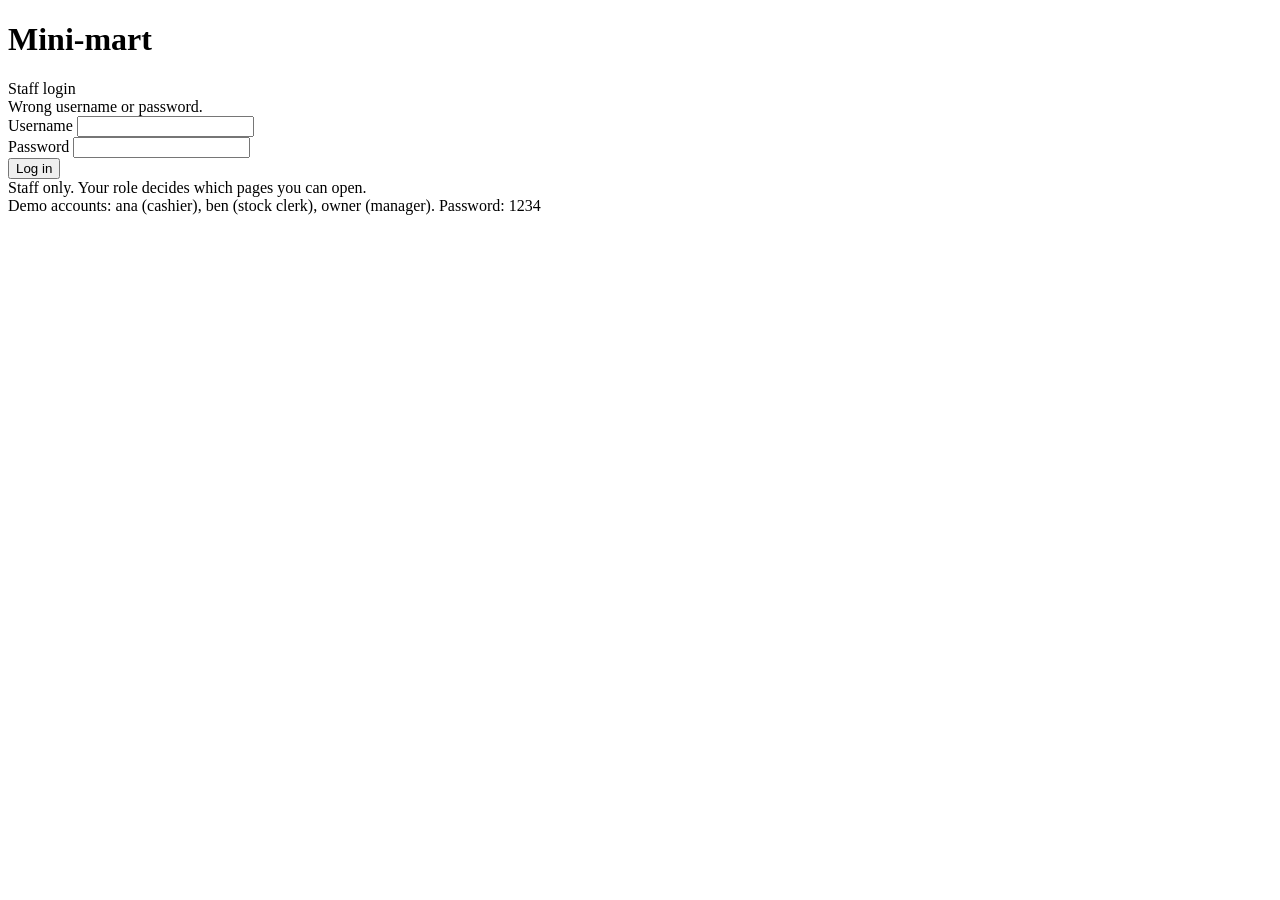
==== index.html @ 8ee6e0dc "2/3 Merged" ====
<!DOCTYPE html>
<html lang="en">
  <head>
    <meta charset="utf-8">
    <meta name="viewport" content="width=device-width, initial-scale=1">
    <link rel="stylesheet" href="css/style.css">
    <title>Log in · Mini-mart</title>
  </head>
  <body>
    <main class="login">
      <div class="card">
        <div>
          <h1>Mini-mart</h1>
          <div class="note">Staff login</div>
        </div>
        <!-- Error message (hidden until login fails) -->
        <div id="error" class="err" role="alert">Wrong username or password.</div>
        <div>
          <label class="lbl" for="username">Username</label>
          <input class="in" id="username" autocomplete="username">
        </div>
        <div>
          <label class="lbl" for="password">Password</label>
          <input class="in" id="password" type="password" autocomplete="current-password">
        </div>
        <button class="btn" id="login-button">Log in</button>
        <div class="note">Staff only. Your role decides which pages you can open.<br>Demo accounts: ana (cashier), ben (stock clerk), owner (manager). Password: 1234</div>
      </div>
    </main>
    <!-- Scripts -->
    <script src="js/data.js"></script>
    <script src="js/app.js"></script>
    <script src="js/login.js"></script>
  </body>
</html>
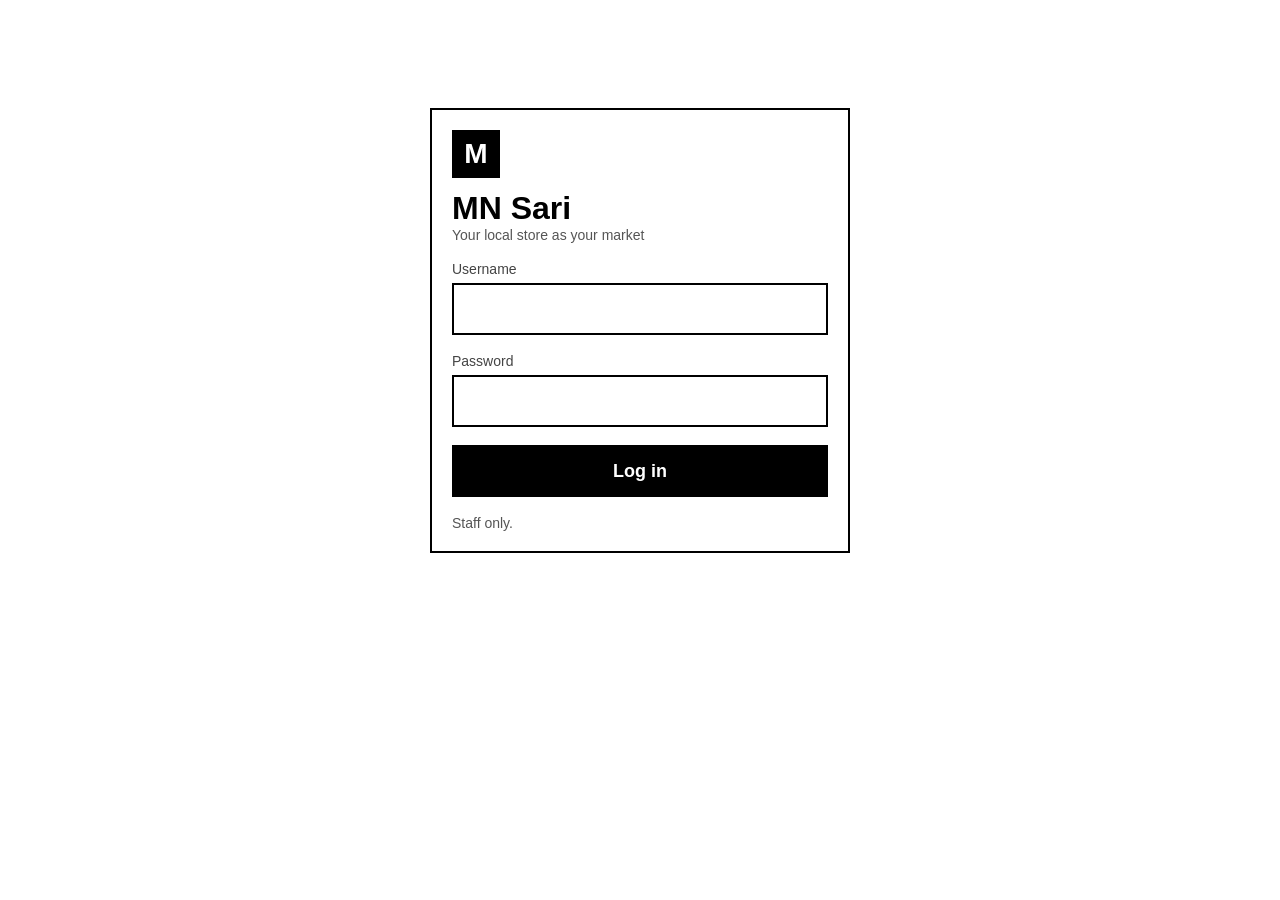
==== commit 5ef3ca39: "Merged ALL" ====
--- a/index.html
+++ b/index.html
@@ -10,8 +10,9 @@
     <main class="login">
       <div class="card">
         <div>
-          <h1>Mini-mart</h1>
-          <div class="note">Staff login</div>
+          <div class="logo" id="logo"></div>
+          <h1 id="store-name"></h1>
+          <div class="note" id="store-tagline"></div>
         </div>
         <!-- Error message (hidden until login fails) -->
         <div id="error" class="err" role="alert">Wrong username or password.</div>
@@ -24,7 +25,7 @@
           <input class="in" id="password" type="password" autocomplete="current-password">
         </div>
         <button class="btn" id="login-button">Log in</button>
-        <div class="note">Staff only. Your role decides which pages you can open.<br>Demo accounts: ana (cashier), ben (stock clerk), owner (manager). Password: 1234</div>
+        <div class="note">Staff only.</div>
       </div>
     </main>
     <!-- Scripts -->
@@ -32,4 +33,4 @@
     <script src="js/app.js"></script>
     <script src="js/login.js"></script>
   </body>
-</html>
+</html>
--- a/css/style.css
+++ b/css/style.css
@@ -0,0 +1,430 @@
+/* Black and white styles for every page */
+
+* {
+  box-sizing: border-box;
+}
+
+body {
+  margin: 0;
+  font-family: Helvetica,Arial,sans-serif;
+  color: #000;
+  background: #fff;
+  font-size: 17px;
+}
+
+a {
+  color: #000;
+}
+
+/* Menu bar */
+.nav {
+  display: flex;
+  align-items: center;
+  gap: 24px;
+  padding: 0 32px;
+  min-height: 64px;
+  border-bottom: 2px solid #000;
+  overflow-x: auto;
+  white-space: nowrap;
+}
+
+.nav a {
+  text-decoration: none;
+  padding: 21px 0;
+  font-size: 16px;
+}
+
+.nav a.on {
+  font-weight: 700;
+  border-bottom: 4px solid #000;
+}
+
+.nav .who {
+  margin-left: auto;
+  font-size: 15px;
+}
+
+.nav .who a {
+  margin-left: 10px;
+  text-decoration: underline;
+  padding: 0;
+}
+
+/* Page layout */
+.page {
+  max-width: 1200px;
+  margin: 0 auto;
+  padding: 32px 24px;
+  display: flex;
+  flex-direction: column;
+  gap: 28px;
+}
+
+.hdr {
+  display: flex;
+  justify-content: space-between;
+  align-items: center;
+  gap: 12px;
+  flex-wrap: wrap;
+}
+
+.hdr .acts {
+  display: flex;
+  gap: 12px;
+}
+
+h1 {
+  margin: 0;
+  font-size: 32px;
+}
+
+h2 {
+  margin: 0 0 12px;
+  font-size: 20px;
+}
+
+/* Buttons */
+.btn,
+.btn2 {
+  display: inline-flex;
+  align-items: center;
+  justify-content: center;
+  min-height: 52px;
+  padding: 0 24px;
+  font-size: 18px;
+  font-weight: 700;
+  border: 2px solid #000;
+  cursor: pointer;
+  text-decoration: none;
+  font-family: inherit;
+}
+
+.btn {
+  background: #000;
+  color: #fff;
+}
+
+.btn2 {
+  background: #fff;
+  color: #000;
+}
+
+.btn:focus-visible,
+.btn2:focus-visible,
+.in:focus-visible,
+a:focus-visible {
+  outline: 3px solid #000;
+  outline-offset: 3px;
+}
+
+/* Form fields */
+.in {
+  width: 100%;
+  min-height: 52px;
+  font-size: 18px;
+  padding: 0 14px;
+  border: 2px solid #000;
+  background: #fff;
+  font-family: inherit;
+}
+
+.lbl {
+  display: block;
+  font-size: 14px;
+  color: #444;
+  margin-bottom: 6px;
+}
+
+/* Cards and grids */
+.grid3 {
+  display: grid;
+  grid-template-columns: repeat(3,1fr);
+  gap: 20px;
+}
+
+.cols {
+  display: grid;
+  grid-template-columns: 1fr 1fr;
+  gap: 28px;
+}
+
+.card {
+  border: 2px solid #000;
+  padding: 20px;
+}
+
+.big {
+  font-size: 44px;
+  font-weight: 700;
+  margin-top: 6px;
+}
+
+.wrap {
+  overflow-x: auto;
+}
+
+/* Tables */
+.t {
+  width: 100%;
+  border-collapse: collapse;
+}
+
+.t th {
+  text-align: left;
+  border-bottom: 2px solid #000;
+  padding: 12px 8px;
+  font-size: 14px;
+}
+
+.t td {
+  padding: 14px 8px;
+  border-bottom: 1px solid #bbb;
+}
+
+/* Status badges */
+.b {
+  display: inline-block;
+  padding: 3px 10px;
+  border: 2px solid #000;
+  font-size: 13px;
+  font-weight: 700;
+}
+
+.low {
+  border-style: dashed;
+}
+
+.out {
+  background: #000;
+  color: #fff;
+}
+
+.ok {
+  border-color: #888;
+  color: #555;
+  font-weight: 400;
+}
+
+.empty {
+  padding: 20px 8px;
+  color: #555;
+}
+
+/* Login page */
+.login {
+  display: flex;
+  justify-content: center;
+  padding: 12vh 16px;
+}
+
+.login .card {
+  width: 100%;
+  max-width: 420px;
+  display: flex;
+  flex-direction: column;
+  gap: 18px;
+}
+
+.err {
+  color: #000;
+  font-weight: 700;
+  border: 2px solid #000;
+  padding: 10px;
+  display: none;
+}
+
+.note {
+  font-size: 14px;
+  color: #555;
+}
+
+/* Extra pieces for other pages */
+.btn-sm {
+  min-height: 40px;
+  padding: 0 16px;
+  font-size: 15px;
+}
+
+.btn-block {
+  width: 100%;
+}
+
+.right {
+  text-align: right;
+}
+
+.mb {
+  margin-bottom: 18px;
+}
+
+.sales-layout {
+  display: grid;
+  grid-template-columns: 1.35fr 1fr;
+  gap: 28px;
+  align-items: start;
+}
+
+.cart-row {
+  display: flex;
+  justify-content: space-between;
+  align-items: center;
+  gap: 12px;
+  padding: 12px 0;
+  border-bottom: 1px solid #bbb;
+}
+
+.cart-row-name {
+  cursor: pointer;
+}
+
+.cart-total-row {
+  display: flex;
+  justify-content: space-between;
+  align-items: center;
+  padding: 18px 0;
+  font-size: 24px;
+  font-weight: 700;
+}
+
+.cart-actions {
+  display: flex;
+  flex-direction: column;
+  gap: 10px;
+}
+
+.form-row {
+  display: grid;
+  grid-template-columns: repeat(3,1fr);
+  gap: 16px;
+  margin-bottom: 16px;
+}
+
+.form-row.end {
+  align-items: end;
+  margin-bottom: 0;
+}
+
+.field {
+  margin-bottom: 14px;
+}
+
+.status-msg {
+  margin-top: 12px;
+  font-size: 15px;
+  font-weight: 700;
+  min-height: 1.4em;
+}
+
+.tabs {
+  display: flex;
+  gap: 10px;
+  flex-wrap: wrap;
+}
+
+/* Store look: logo and greeting */
+
+.brand {
+  display: flex;
+  align-items: center;
+  gap: 10px;
+  font-size: 20px;
+}
+
+.logo {
+  display: inline-flex;
+  align-items: center;
+  justify-content: center;
+  width: 36px;
+  height: 36px;
+  background: #000;
+  color: #fff;
+  font-size: 20px;
+  font-weight: 700;
+}
+
+.login .logo {
+  width: 48px;
+  height: 48px;
+  margin-bottom: 12px;
+  font-size: 28px;
+}
+
+.sub {
+  margin: 6px 0 0;
+  color: #444;
+}
+
+/* Phones */
+@media (max-width: 800px) {
+  .grid3,
+  .cols,
+  .sales-layout,
+  .form-row {
+    grid-template-columns: 1fr;
+  }
+
+  .nav {
+    gap: 18px;
+    padding: 0 16px;
+  }
+
+  .page {
+    padding: 20px 16px;
+    gap: 22px;
+  }
+
+  h1 {
+    font-size: 28px;
+  }
+
+  .big {
+    font-size: 36px;
+  }
+
+  .card {
+    padding: 16px;
+  }
+
+  .hdr .acts {
+    width: 100%;
+  }
+
+  .hdr .acts .btn,
+  .hdr .acts .btn2 {
+    flex: 1;
+  }
+
+  .t th,
+  .t td {
+    padding: 10px 6px;
+  }
+
+  .t td {
+    font-size: 16px;
+  }
+
+  .wide {
+    min-width: 640px;
+  }
+
+  .cart-total-row {
+    font-size: 22px;
+  }
+
+  .login {
+    padding-top: 6vh;
+  }
+
+  input,
+  select,
+  textarea {
+    font-size: 16px !important;
+  }
+}
+
+/* Printing (for the reorder list): hide the menu */
+@media print {
+  .nav {
+    display: none;
+  }
+}
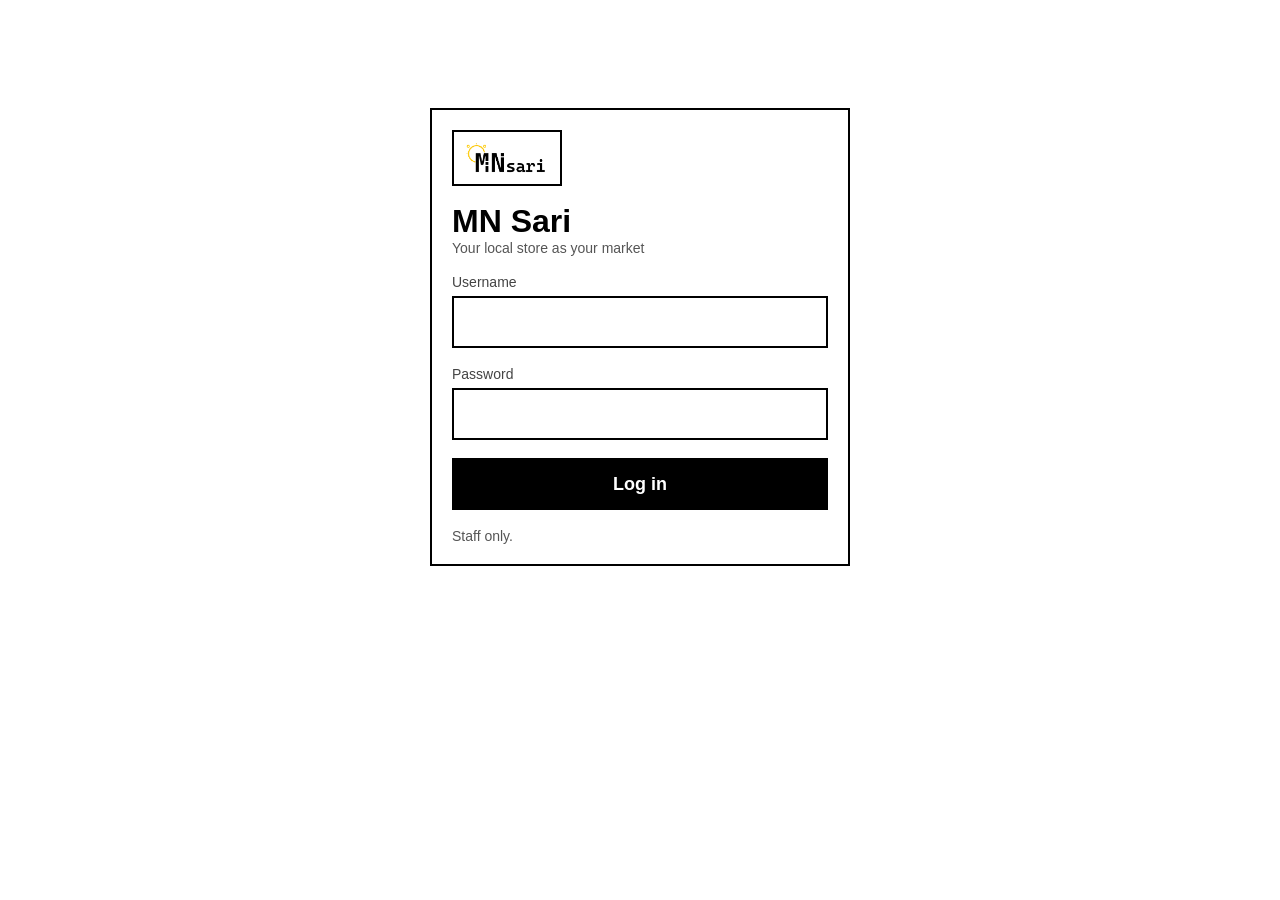
==== commit 4d19259d: "ugh" ====
--- a/index.html
+++ b/index.html
@@ -10,7 +10,7 @@
     <main class="login">
       <div class="card">
         <div>
-          <div class="logo" id="logo"></div>
+          <img class="logo" id="logo" alt="Store logo">
           <h1 id="store-name"></h1>
           <div class="note" id="store-tagline"></div>
         </div>
@@ -33,4 +33,4 @@
     <script src="js/app.js"></script>
     <script src="js/login.js"></script>
   </body>
-</html>+</html>
--- a/css/style.css
+++ b/css/style.css
@@ -331,22 +331,21 @@
 }
 
 .logo {
-  display: inline-flex;
-  align-items: center;
-  justify-content: center;
-  width: 36px;
+  display: inline-block;
   height: 36px;
-  background: #000;
-  color: #fff;
-  font-size: 20px;
-  font-weight: 700;
+  width: auto;
+  max-width: 120px;
+  object-fit: contain;
+  border: 2px solid #000;
+  background: #fff;
+  padding: 2px;
 }
 
 .login .logo {
-  width: 48px;
-  height: 48px;
+  height: 56px;
+  width: auto;
+  max-width: 180px;
   margin-bottom: 12px;
-  font-size: 28px;
 }
 
 .sub {
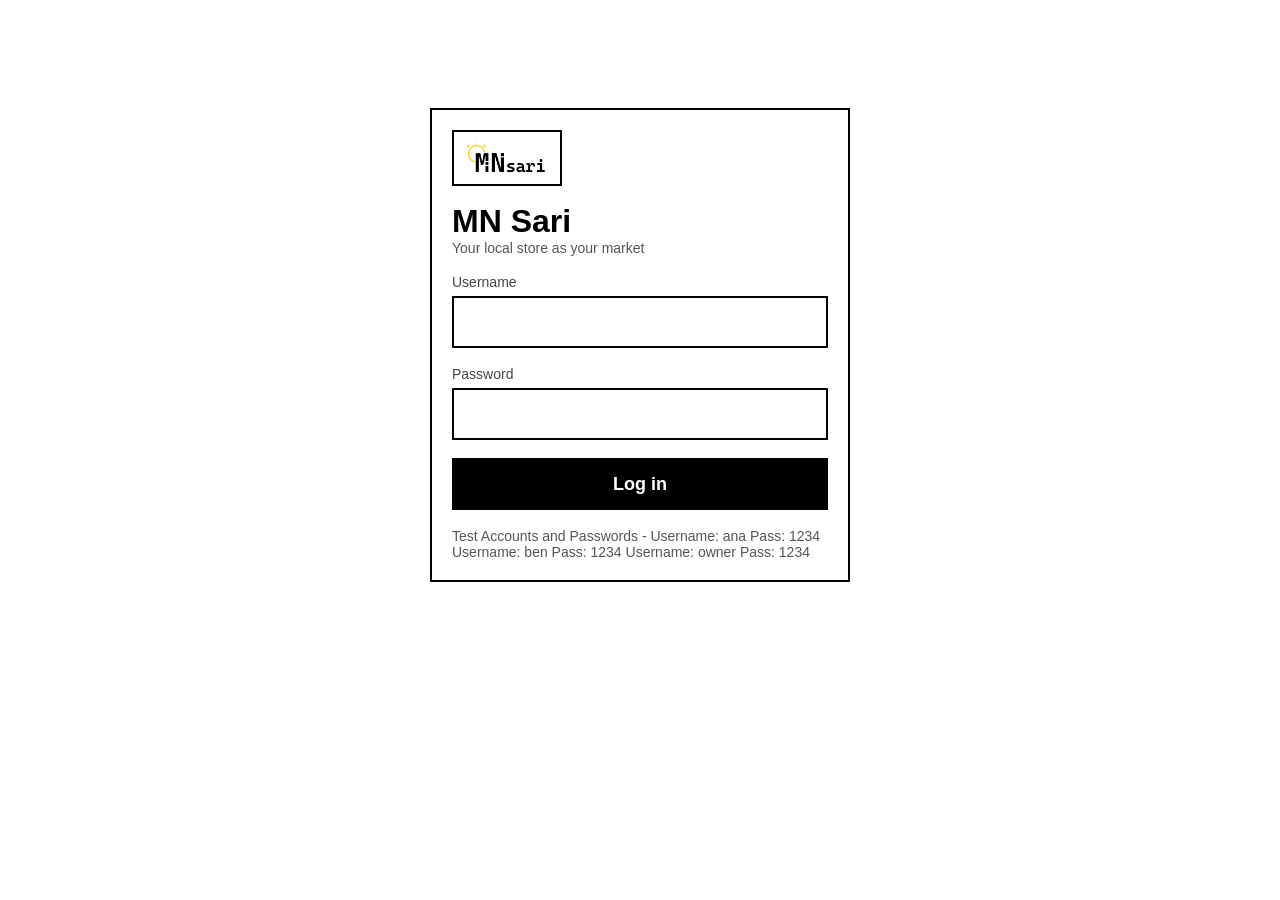
==== commit df0f438e: "Update index.html" ====
--- a/index.html
+++ b/index.html
@@ -25,7 +25,7 @@
           <input class="in" id="password" type="password" autocomplete="current-password">
         </div>
         <button class="btn" id="login-button">Log in</button>
-        <div class="note">Staff only.</div>
+        <div class="note">Test Accounts and Passwords - Username: ana Pass: 1234 Username: ben Pass: 1234 Username: owner Pass: 1234</div>
       </div>
     </main>
     <!-- Scripts -->
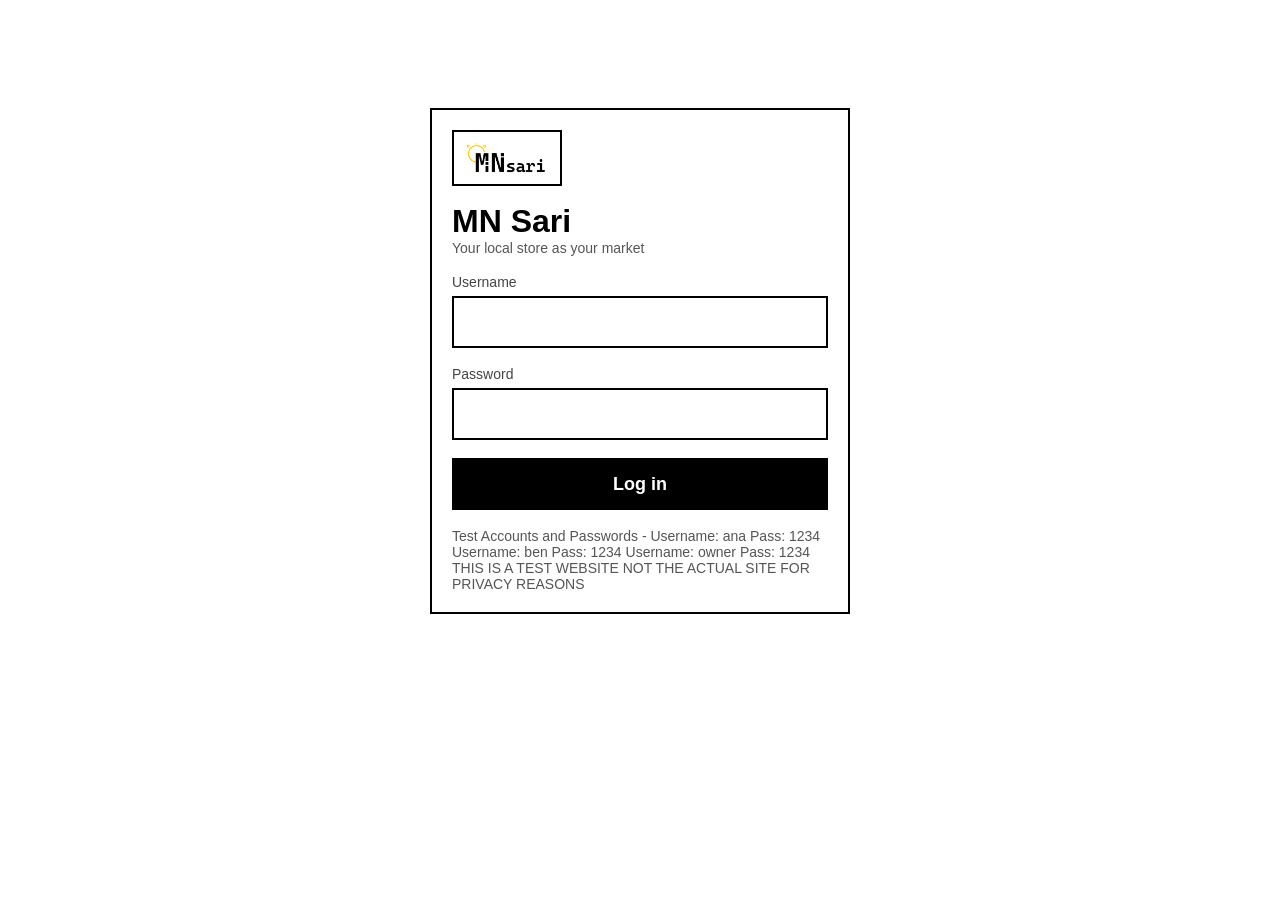
==== commit 90aba7ef: "Update index.html" ====
--- a/index.html
+++ b/index.html
@@ -25,7 +25,7 @@
           <input class="in" id="password" type="password" autocomplete="current-password">
         </div>
         <button class="btn" id="login-button">Log in</button>
-        <div class="note">Test Accounts and Passwords - Username: ana Pass: 1234 Username: ben Pass: 1234 Username: owner Pass: 1234</div>
+        <div class="note">Test Accounts and Passwords - Username: ana Pass: 1234 Username: ben Pass: 1234 Username: owner Pass: 1234 THIS IS A TEST WEBSITE NOT THE ACTUAL SITE FOR PRIVACY REASONS</div>
       </div>
     </main>
     <!-- Scripts -->
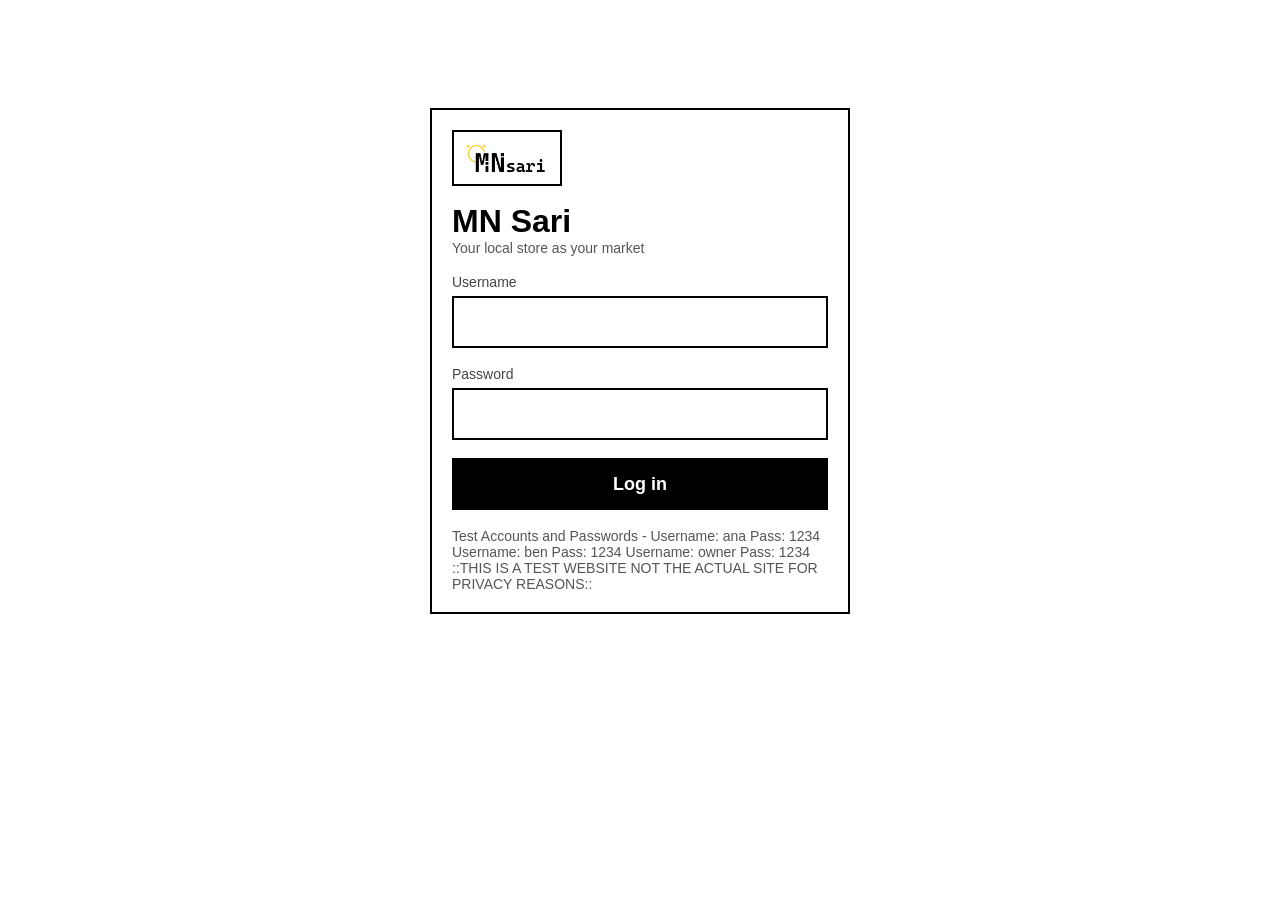
==== commit 8feb2977: "Update index.html" ====
--- a/index.html
+++ b/index.html
@@ -25,7 +25,7 @@
           <input class="in" id="password" type="password" autocomplete="current-password">
         </div>
         <button class="btn" id="login-button">Log in</button>
-        <div class="note">Test Accounts and Passwords - Username: ana Pass: 1234 Username: ben Pass: 1234 Username: owner Pass: 1234 THIS IS A TEST WEBSITE NOT THE ACTUAL SITE FOR PRIVACY REASONS</div>
+        <div class="note">Test Accounts and Passwords - Username: ana Pass: 1234 Username: ben Pass: 1234 Username: owner Pass: 1234 ::THIS IS A TEST WEBSITE NOT THE ACTUAL SITE FOR PRIVACY REASONS::</div>
       </div>
     </main>
     <!-- Scripts -->
